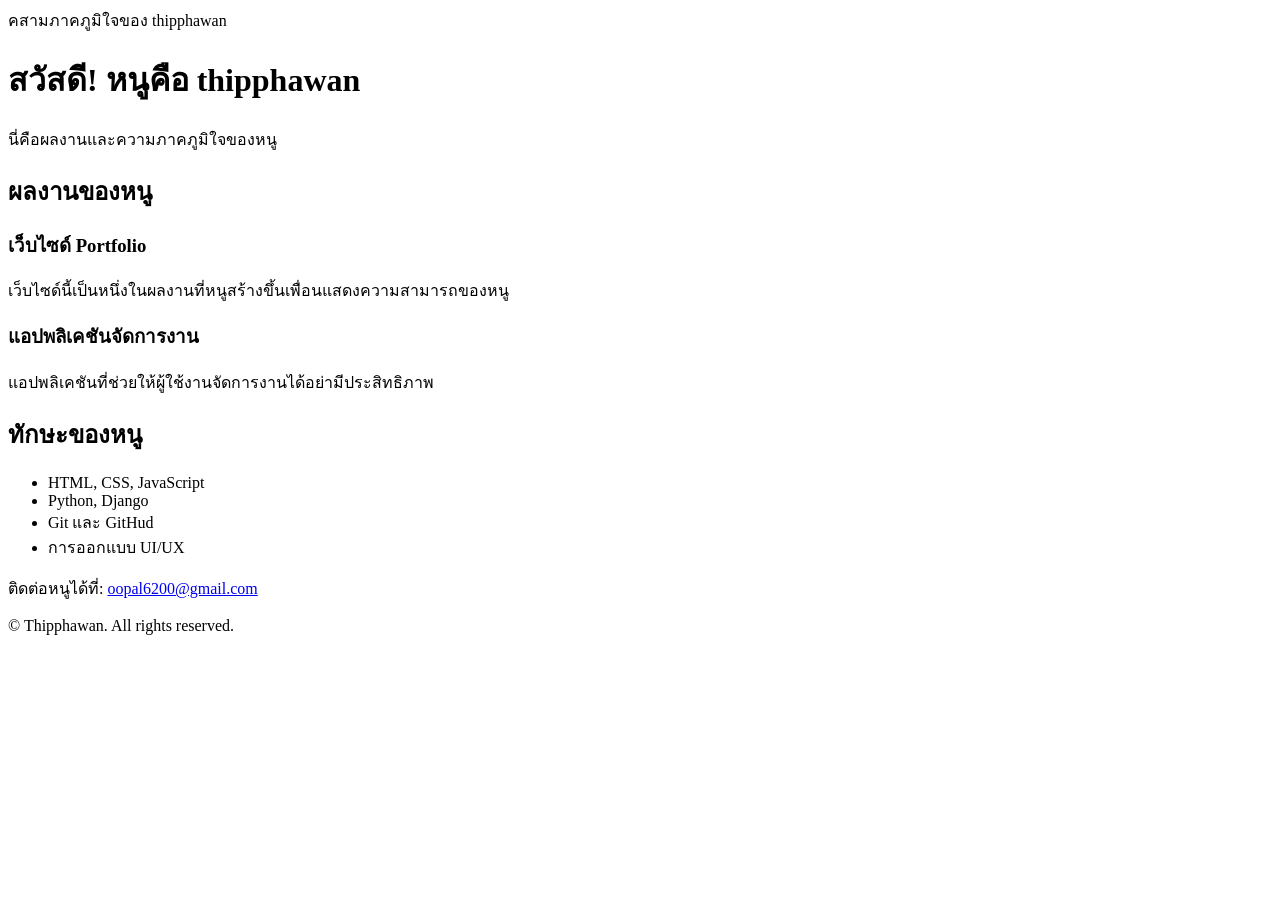
==== index.html @ ad9eac89 "Create index.html" ====
<!DOCTYPE htm1>
<htm lang="th">
  <head>
    <meta charset="UTF-8">
    <meta neme="viewport"content="width=device-width, initial-scala=1.0"
      <meta neme="description" content="เว็บไซด์แสดงผลงานและทักษะของ thipphawan">
    <tiile>คสามภาคภูมิใจของ thipphawan</tiile>
    <link rel="stylesheet" href="style.css">
 </head>
 <boby>
   <header>
     <h1>สวัสดี! หนูคือ thipphawan</h1>
     <p>นี่คือผลงานและความภาคภูมิใจของหนู</p>
   </header>

   <section id="projects">
     <h2>ผลงานของหนู</h2>
     <div class="project">
       <h3>เว็บไซด์ Portfolio</h3>
       <p>เว็บไซด์นี้เป็นหนึ่งในผลงานที่หนูสร้างขึ้นเพื่อนแสดงความสามารถของหนู</p>
     </div>
     <div ciass="project">
       <h3>แอปพลิเคชันจัดการงาน</h3>
       <p>แอปพลิเคชันที่ช่วยให้ผู้ใช้งานจัดการงานได้อย่ามีประสิทธิภาพ</p>
     </div>
   </section>

   <section id="skills">
     <h2>ทักษะของหนู</h2>
     <ul>
       <li>HTML, CSS, JavaScript</li>
       <li>Python, Django</li>
       <li>Git และ GitHud</li>
       <li>การออกแบบ UI/UX</li>
     </ul>
   </section>

   <footer>
     <p>ติดต่อหนูได้ที่: <a href="mailto:oopal6200@gmail.com">oopal6200@gmail.com</a></p>
                     <p>&copy; <span id "year"></span> Thipphawan. All rights reserved. </p>
   </footer>

   <script src="script.js"></script>
 </boby>
</html>
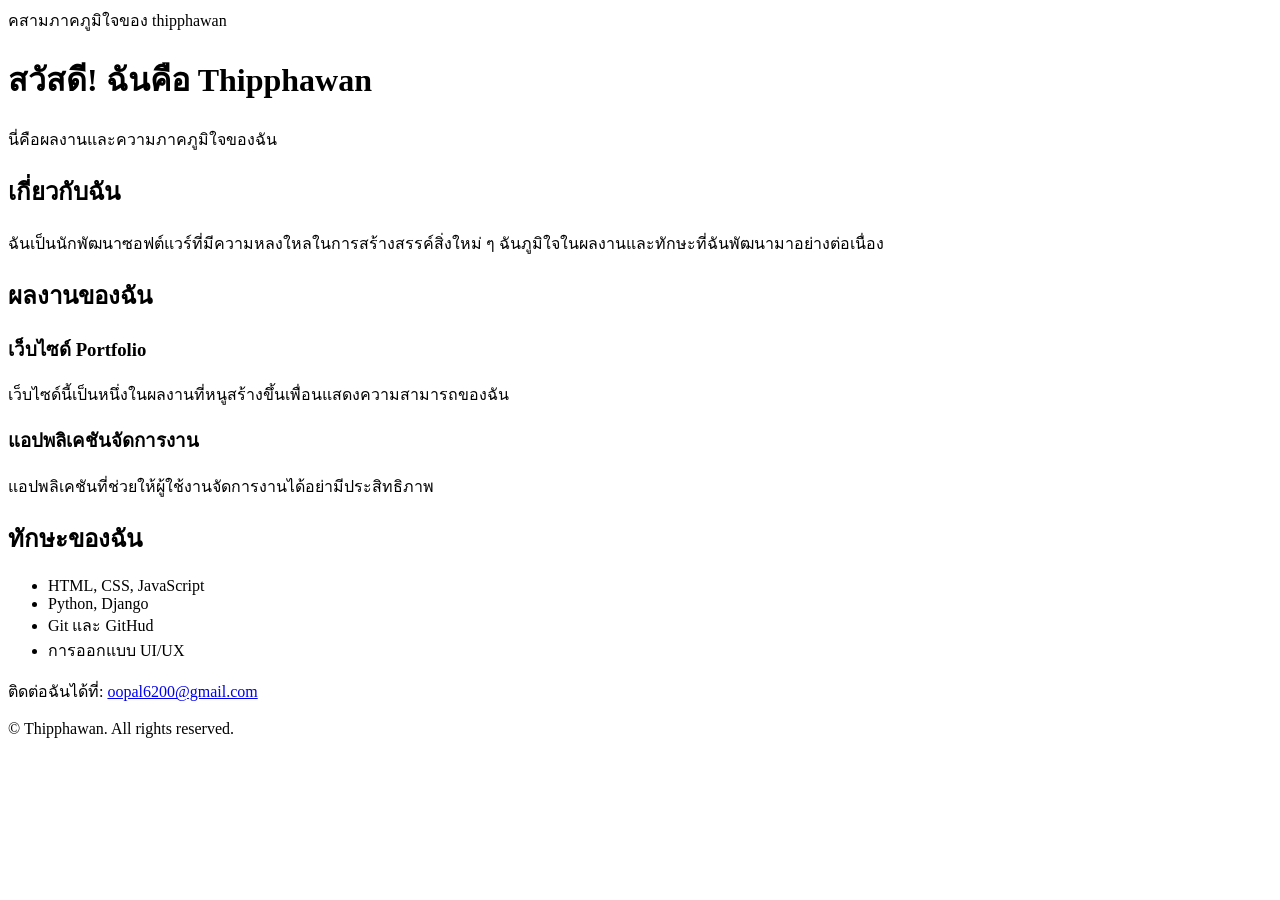
==== commit cceba2db: "Update index.html" ====
--- a/index.html
+++ b/index.html
@@ -9,15 +9,20 @@
  </head>
  <boby>
    <header>
-     <h1>สวัสดี! หนูคือ thipphawan</h1>
-     <p>นี่คือผลงานและความภาคภูมิใจของหนู</p>
+     <h1>สวัสดี! ฉันคือ Thipphawan</h1>
+     <p>นี่คือผลงานและความภาคภูมิใจของฉัน</p>
    </header>
 
+   <section id="about">
+     <h2>เกี่ยวกับฉัน</h2>
+     <p>ฉันเป็นนักพัฒนาซอฟต์แวร์ที่มีความหลงใหลในการสร้างสรรค์สิ่งใหม่ ๆ ฉันภูมิใจในผลงานและทักษะที่ฉันพัฒนามาอย่างต่อเนื่อง</p>
+   </section>
+   
    <section id="projects">
-     <h2>ผลงานของหนู</h2>
+     <h2>ผลงานของฉัน</h2>
      <div class="project">
        <h3>เว็บไซด์ Portfolio</h3>
-       <p>เว็บไซด์นี้เป็นหนึ่งในผลงานที่หนูสร้างขึ้นเพื่อนแสดงความสามารถของหนู</p>
+       <p>เว็บไซด์นี้เป็นหนึ่งในผลงานที่หนูสร้างขึ้นเพื่อนแสดงความสามารถของฉัน</p>
      </div>
      <div ciass="project">
        <h3>แอปพลิเคชันจัดการงาน</h3>
@@ -26,7 +31,7 @@
    </section>
 
    <section id="skills">
-     <h2>ทักษะของหนู</h2>
+     <h2>ทักษะของฉัน</h2>
      <ul>
        <li>HTML, CSS, JavaScript</li>
        <li>Python, Django</li>
@@ -36,7 +41,7 @@
    </section>
 
    <footer>
-     <p>ติดต่อหนูได้ที่: <a href="mailto:oopal6200@gmail.com">oopal6200@gmail.com</a></p>
+     <p>ติดต่อฉันได้ที่: <a href="mailto:oopal6200@gmail.com">oopal6200@gmail.com</a></p>
                      <p>&copy; <span id "year"></span> Thipphawan. All rights reserved. </p>
    </footer>
 
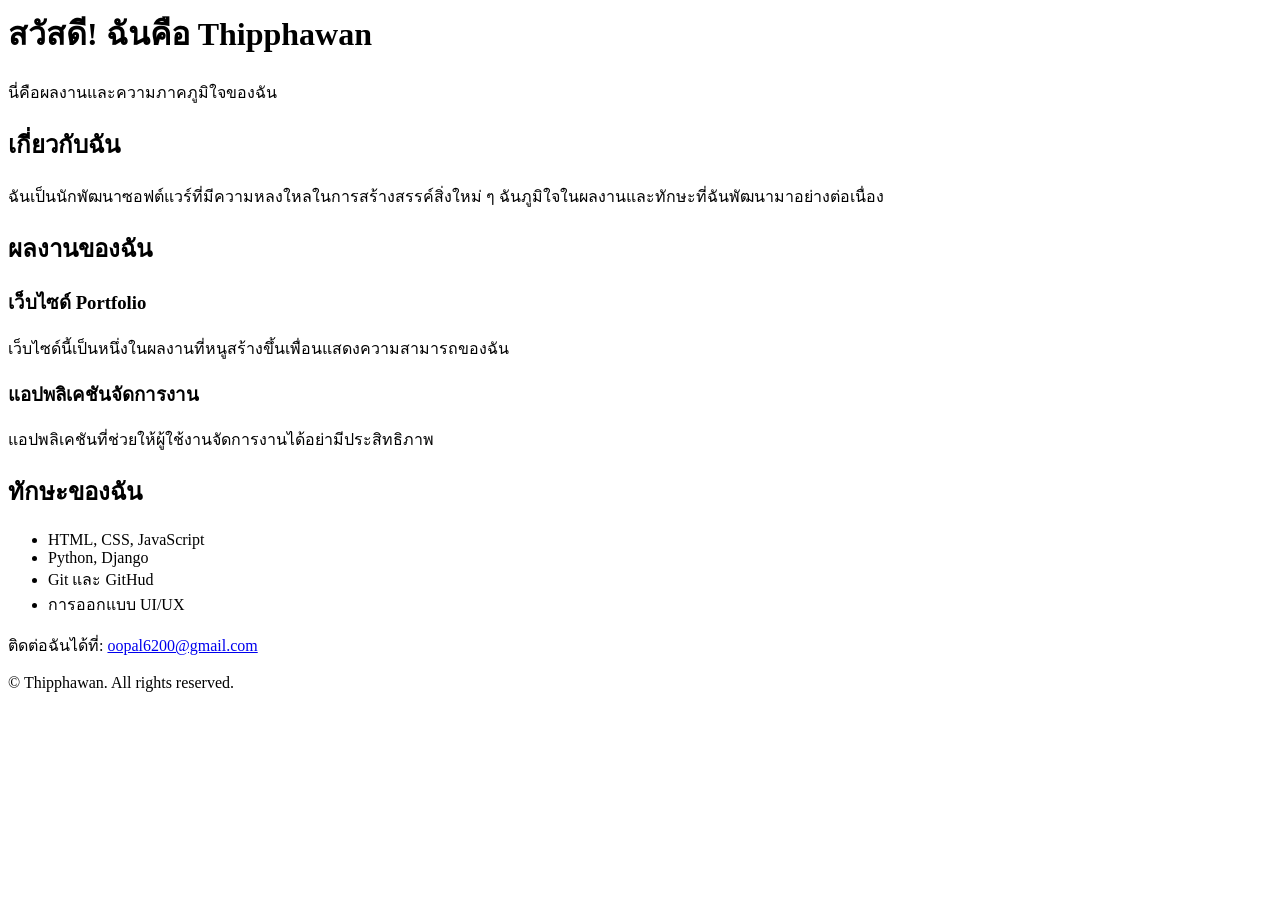
==== commit 9e0a1389: "Update index.html" ====
--- a/index.html
+++ b/index.html
@@ -4,10 +4,10 @@
     <meta charset="UTF-8">
     <meta neme="viewport"content="width=device-width, initial-scala=1.0"
       <meta neme="description" content="เว็บไซด์แสดงผลงานและทักษะของ thipphawan">
-    <tiile>คสามภาคภูมิใจของ thipphawan</tiile>
+    <title>ความภาคภูมิใจของ Thipphawan</title>
     <link rel="stylesheet" href="style.css">
  </head>
- <boby>
+ <body>
    <header>
      <h1>สวัสดี! ฉันคือ Thipphawan</h1>
      <p>นี่คือผลงานและความภาคภูมิใจของฉัน</p>
@@ -46,5 +46,5 @@
    </footer>
 
    <script src="script.js"></script>
- </boby>
+ </body>
 </html>
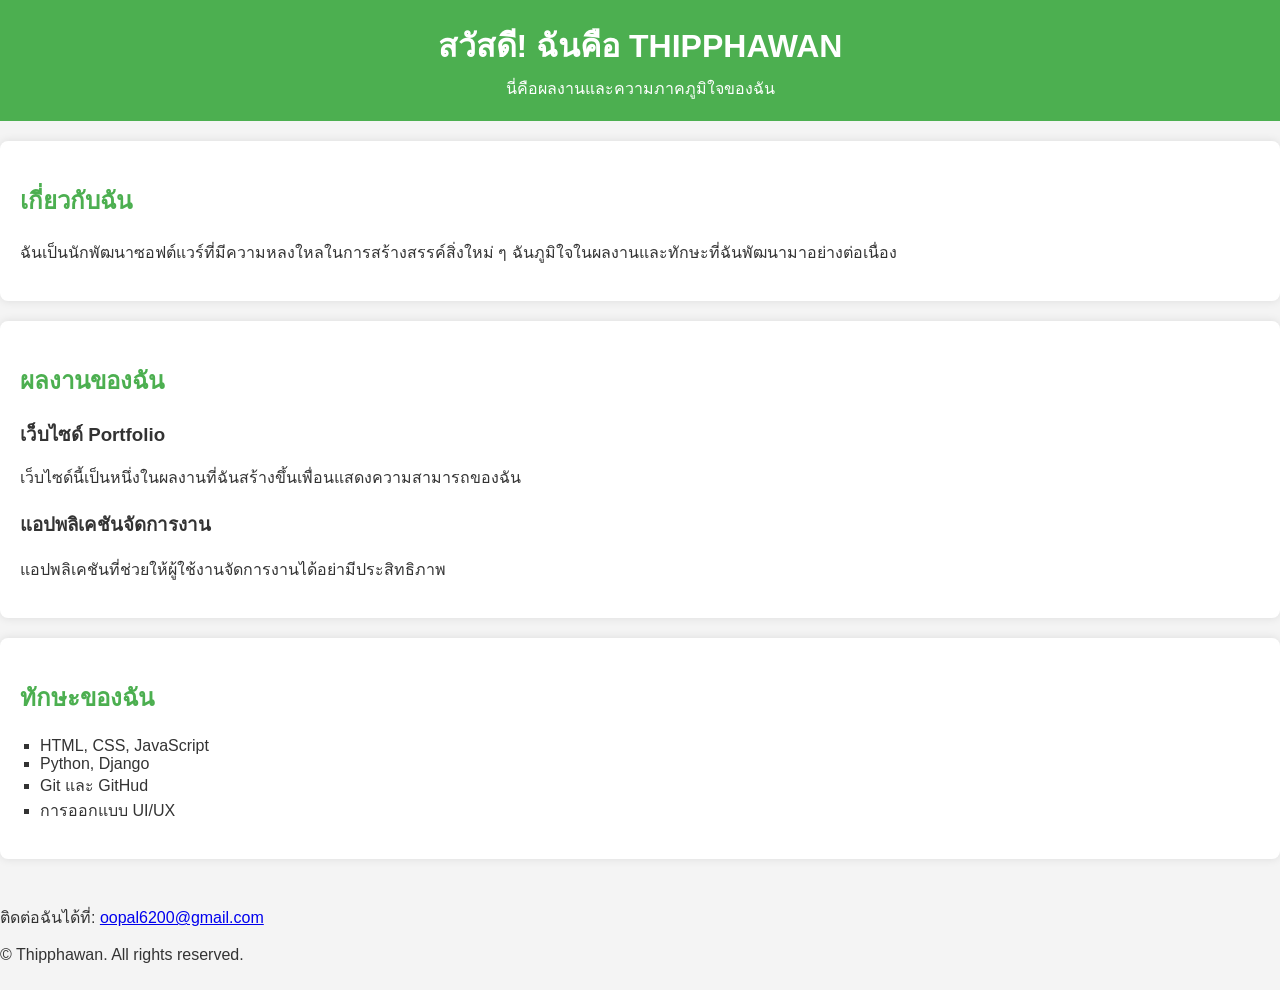
==== commit ffdd4d6d: "Update index.html" ====
--- a/index.html
+++ b/index.html
@@ -4,12 +4,12 @@
     <meta charset="UTF-8">
     <meta neme="viewport"content="width=device-width, initial-scala=1.0"
       <meta neme="description" content="เว็บไซด์แสดงผลงานและทักษะของ thipphawan">
-    <title>ความภาคภูมิใจของ Thipphawan</title>
+    <title>ความภาคภูมิใจของ THIPPHAWAN</title>
     <link rel="stylesheet" href="style.css">
  </head>
  <body>
    <header>
-     <h1>สวัสดี! ฉันคือ Thipphawan</h1>
+     <h1>สวัสดี! ฉันคือ THIPPHAWAN</h1>
      <p>นี่คือผลงานและความภาคภูมิใจของฉัน</p>
    </header>
 
@@ -22,7 +22,7 @@
      <h2>ผลงานของฉัน</h2>
      <div class="project">
        <h3>เว็บไซด์ Portfolio</h3>
-       <p>เว็บไซด์นี้เป็นหนึ่งในผลงานที่หนูสร้างขึ้นเพื่อนแสดงความสามารถของฉัน</p>
+       <p>เว็บไซด์นี้เป็นหนึ่งในผลงานที่ฉันสร้างขึ้นเพื่อนแสดงความสามารถของฉัน</p>
      </div>
      <div ciass="project">
        <h3>แอปพลิเคชันจัดการงาน</h3>
--- a/style.css
+++ b/style.css
@@ -0,0 +1,54 @@
+body {
+  font-family: Arial, sans-serif;
+  line-heigt: 1.6;
+  margin: 0;
+  padding: 0;
+  background-color: #f4f4f4;
+  color: #333;
+}
+
+header {
+  background: #4CAF50;
+  color: white;
+  padding: 20px 0;
+  text-align: center;
+}
+
+header h1 {
+  margin: 0;
+}
+
+header p {
+  margin: 5px 0 0;
+}
+
+section {
+  padding: 20px;
+  margin: 20px auto;
+  max-wigth: 800px;
+  background: white;
+  border-radius: 8px;
+  box-shadow: 0 0 10px rgba(0, 0, 0, 0.1);
+}
+
+h2 {
+  color: #4CAF50;
+}
+  .project { 
+  margin-bottom: 20px;
+  }
+  .project h3 {
+    margin: 0 0 10px;
+    color: #333;
+  }
+  ul {
+    list-style-type: square;
+    padding-left: 20px;
+  }
+  footer {
+    text-align: canter;
+    padding: 10px 0;
+    background: #333
+    color: white;
+    margin-top: 20px;
+  }
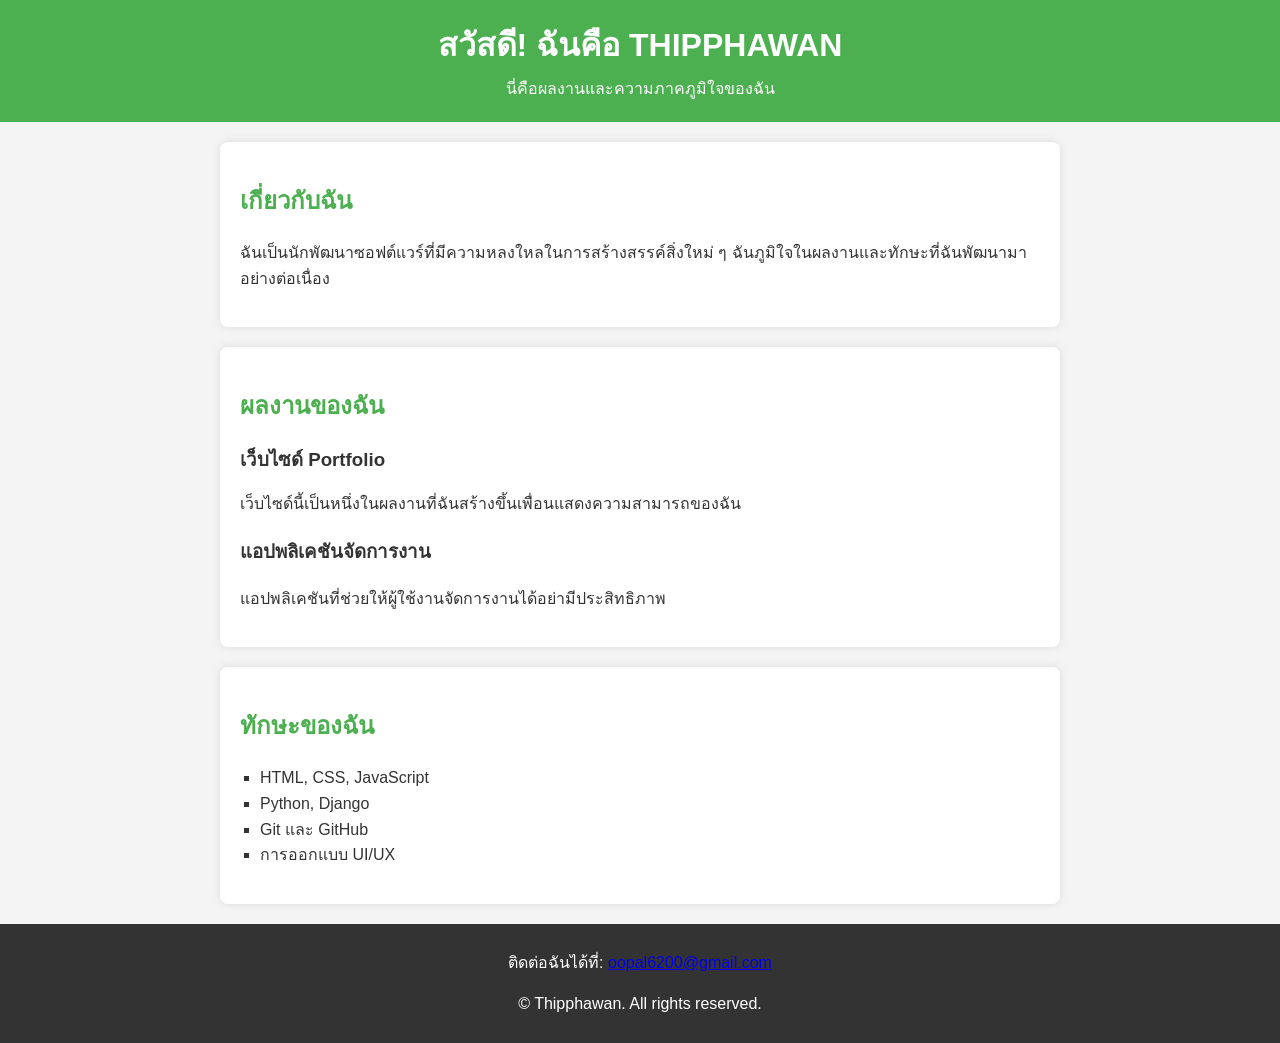
==== commit 221fe9ae: "Update index.html" ====
--- a/index.html
+++ b/index.html
@@ -35,7 +35,7 @@
      <ul>
        <li>HTML, CSS, JavaScript</li>
        <li>Python, Django</li>
-       <li>Git และ GitHud</li>
+       <li>Git และ GitHub</li>
        <li>การออกแบบ UI/UX</li>
      </ul>
    </section>
--- a/style.css
+++ b/style.css
@@ -1,54 +1,49 @@
 body {
   font-family: Arial, sans-serif;
-  line-heigt: 1.6;
+  line-height: 1.6;
   margin: 0;
   padding: 0;
   background-color: #f4f4f4;
   color: #333;
 }
-
 header {
   background: #4CAF50;
   color: white;
   padding: 20px 0;
   text-align: center;
 }
-
 header h1 {
   margin: 0;
 }
-
 header p {
   margin: 5px 0 0;
 }
-
 section {
   padding: 20px;
   margin: 20px auto;
-  max-wigth: 800px;
-  background: white;
+  max-width: 800px;
+  background-color: white;
   border-radius: 8px;
   box-shadow: 0 0 10px rgba(0, 0, 0, 0.1);
 }
-
 h2 {
   color: #4CAF50;
 }
-  .project { 
+.project {
   margin-bottom: 20px;
-  }
-  .project h3 {
-    margin: 0 0 10px;
-    color: #333;
-  }
-  ul {
-    list-style-type: square;
-    padding-left: 20px;
-  }
-  footer {
-    text-align: canter;
-    padding: 10px 0;
-    background: #333
-    color: white;
-    margin-top: 20px;
-  }
+}
+.project h3 {
+  margin: 0 0 10px;
+  color: #333;
+}
+ul {
+  list-style-type: square;
+  padding-left: 20px;
+}
+footer {
+  text-align: center;
+  padding: 10px 0;
+  background: #333;
+  color: white;
+  margin-top: 20px;
+}
